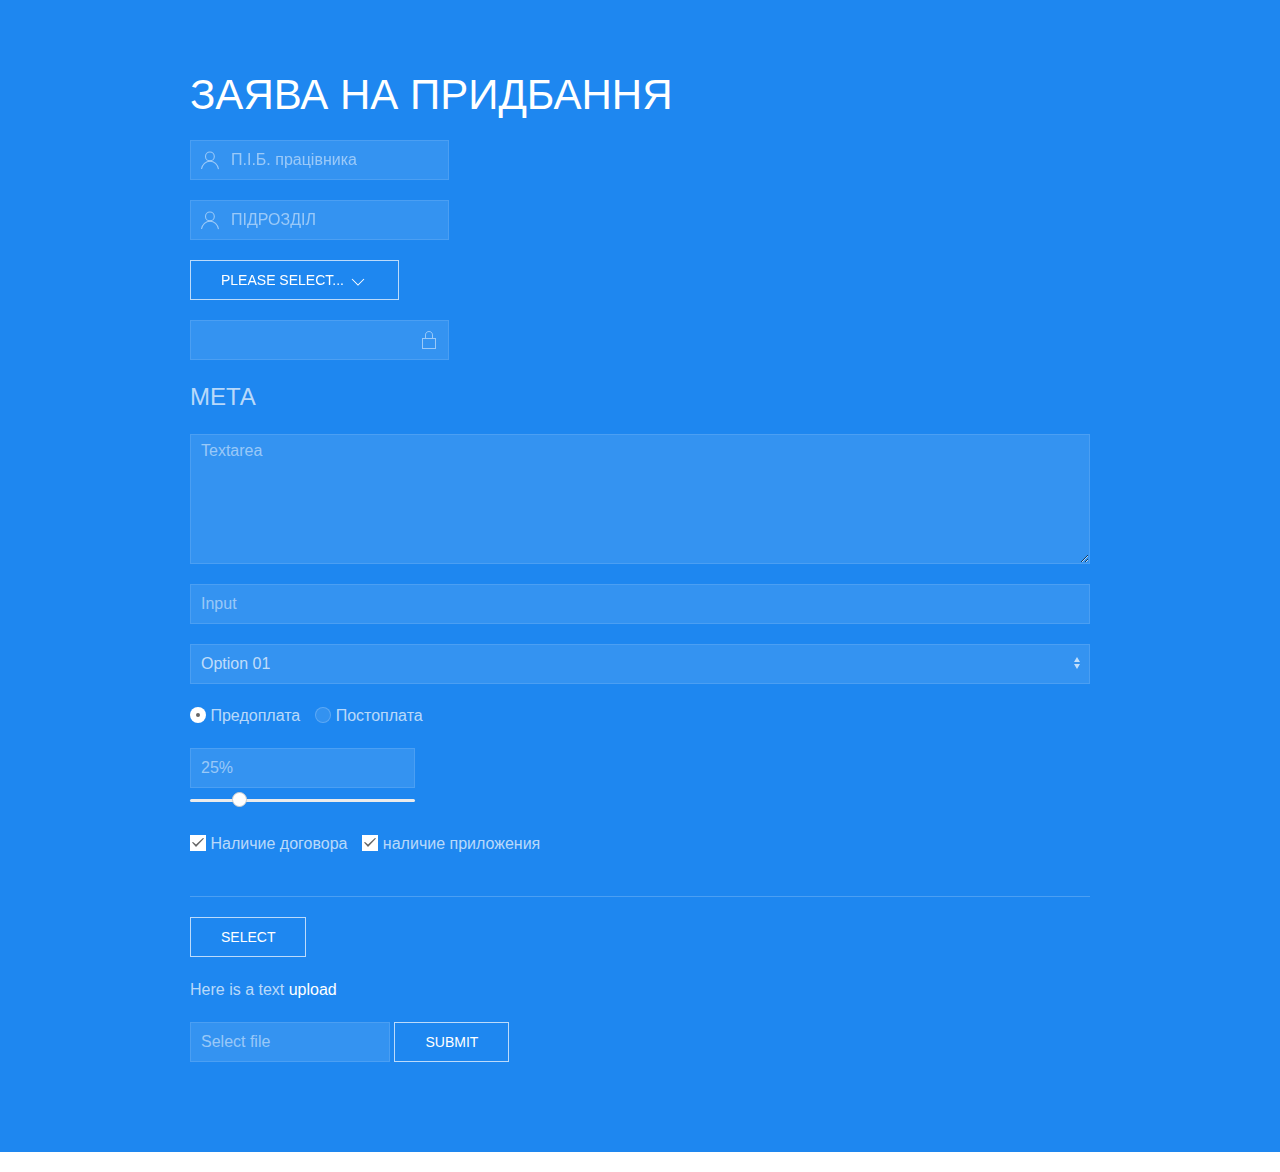
==== index2.html @ e24959fb "Application for payment" ====
<!DOCTYPE html>
<html>

<head>
    <title>Title</title>
    <meta charset="utf-8">
    <meta name="viewport" content="width=device-width, initial-scale=1">
    <link rel="stylesheet" href="css/uikit.min.css" />
    <script src="js/uikit.min.js"></script>
    <script src="js/uikit-icons.min.js"></script>
</head>

<body>
        <div class="uk-margin">
    <div class="uk-section uk-section-primary">
        <div class="uk-container uk-container-small">
            <h1>ЗАЯВА  НА  ПРИДБАННЯ</h1>
            <form>
                <div class="uk-margin">
                    <div class="uk-inline">
                        <span class="uk-form-icon" uk-icon="icon: user"></span>
                        <input class="uk-input" type="text" placeholder="П.І.Б. працівника ">
                    </div>
                </div>
                <div class="uk-margin">
                    <div class="uk-inline">
                        <span class="uk-form-icon" uk-icon="icon: user"></span>
                        <input class="uk-input" type="text" placeholder="ПІДРОЗДІЛ">
                    </div>
                </div>
<div class="uk-margin">
        <div uk-form-custom="target: > * > span:first-child">
            <select>
                <option value="">Please select...</option>
                <option value="1">Option 01</option>
                <option value="2">Option 02</option>
                <option value="3">Option 03</option>
                <option value="4">Option 04</option>
            </select>
            <button class="uk-button uk-button-default" type="button" tabindex="-1">
                <span></span>
                <span uk-icon="icon: chevron-down"></span>
            </button>
        </div>
    </div>
                
                <div class="uk-margin">
                    <div class="uk-inline">
                        <span class="uk-form-icon uk-form-icon-flip" uk-icon="
                        icon: lock"></span>
                        <input class="uk-input" type="text">
                    </div>
                </div>
            </form>
            <form>
                <fieldset class="uk-fieldset">
                    <legend class="uk-legend">МЕТА</legend>
                    <div class="uk-margin">
  <!DOCTYPE html>
                        <html>
                        <head>
                            <title></title>
                        </head>
                        <body>
                        
                        </body>
                        </html>                      <textarea class="uk-textarea" rows="5" placeholder="Textarea"></textarea>
                    </div>
                    <div class="uk-margin">
                        <input class="uk-input" type="text" placeholder="Input">
                    </div>
                    <div class="uk-margin">
                        <select class="uk-select">
                            <option>Option 01</option>
                            <option>Option 02</option>
                        </select>
                    </div>
                    <div class="uk-margin uk-grid-small uk-child-width-auto uk-grid">
                        <label>
                            <input class="uk-radio" type="radio" name="radio2" checked> Предоплата</label>
                        <label>
                            <input class="uk-radio" type="radio" name="radio2"> Постоплата</label>
                    </div>
                    <div class="uk-width-1-4@s">
                        <input class="uk-input" type="text" placeholder="25%">
                        <input class="uk-range" type="range" value="2" min="0" max="10" step="0.1">
                    </div>
                    <div class="uk-margin uk-grid-small uk-child-width-auto uk-grid">
                        <label>
                            <input class="uk-checkbox" type="checkbox" checked> Наличие договора</label>
                        <label>
                            <input class="uk-checkbox" type="checkbox" checked> наличие приложения</label>
                        <!-- <label><input class="uk-checkbox" type="checkbox"> B</label> -->
                    </div>
                </fieldset>
            </form>
            <hr>
            <form>
                <div class="uk-margin">
                    <div uk-form-custom>
                        <input type="file">
                        <button class="uk-button uk-button-default" type="button" tabindex="-1">Select</button>
                    </div>
                </div>
                <div class="uk-margin">
                    <span class="uk-text-middle">Here is a text</span>
                    <div uk-form-custom>
                        <input type="file">
                        <span class="uk-link">upload</span>
                    </div>
                </div>
                <div class="uk-margin" uk-margin>
                    <div uk-form-custom="target: true">
                        <input type="file">
                        <input class="uk-input uk-form-width-medium" type="text" placeholder="Select file" disabled>
                    </div>
                    <button class="uk-button uk-button-default">Submit</button>
                </div>
            </form>
        </div>
    </div>
</div>
</body>

</html>
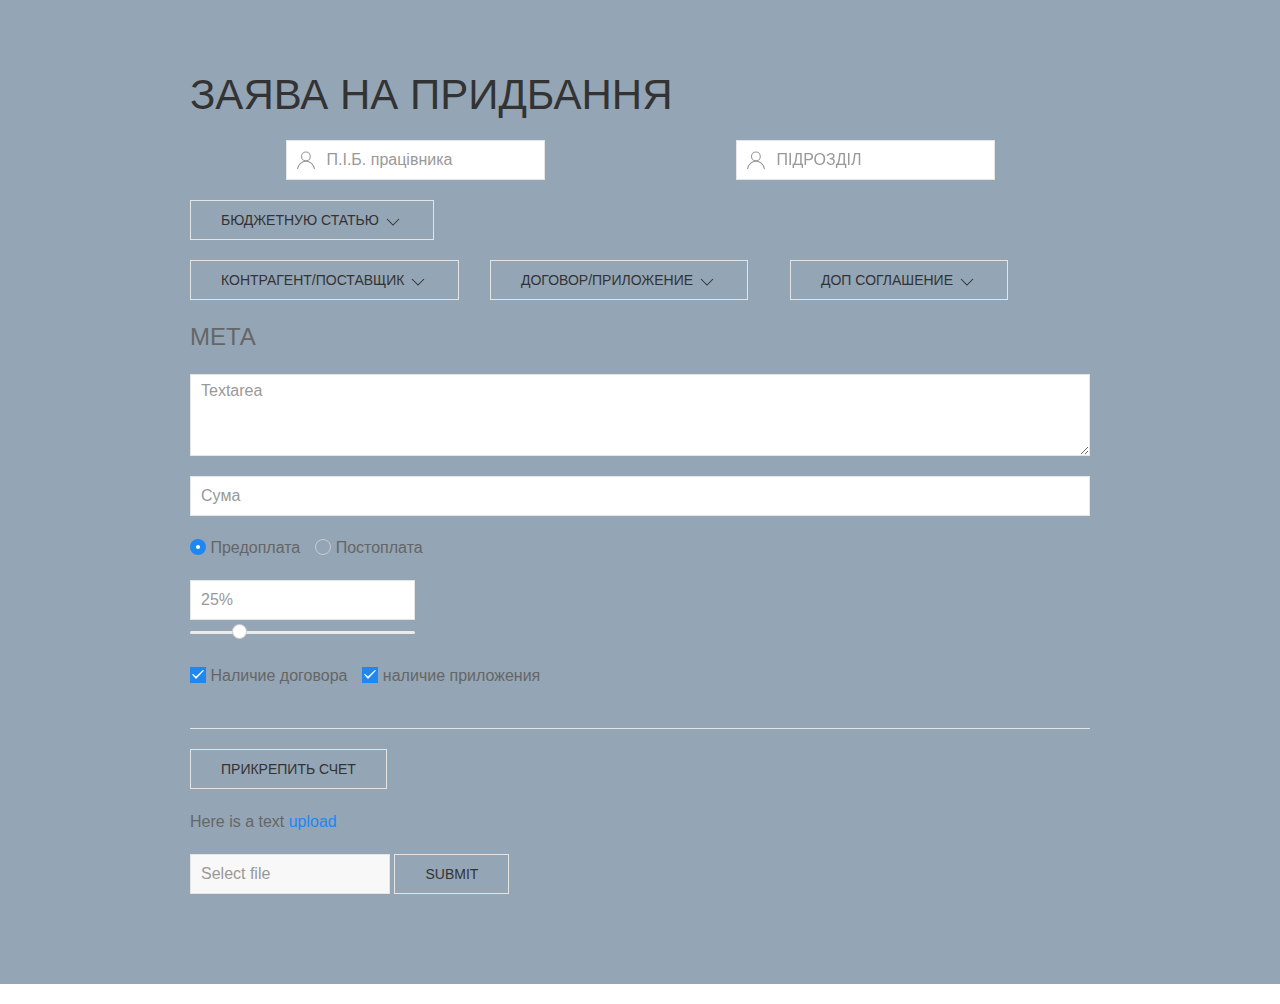
==== commit 02387db8: "add" ====
--- a/index2.html
+++ b/index2.html
@@ -2,124 +2,165 @@
 <html>
 
 <head>
-    <title>Title</title>
+    <title>ЗАЯВА НА ПРИДБАННЯ</title>
     <meta charset="utf-8">
     <meta name="viewport" content="width=device-width, initial-scale=1">
     <link rel="stylesheet" href="css/uikit.min.css" />
+    <link rel="stylesheet" href="css/page2.css" />
     <script src="js/uikit.min.js"></script>
     <script src="js/uikit-icons.min.js"></script>
 </head>
 
 <body>
-        <div class="uk-margin">
-    <div class="uk-section uk-section-primary">
-        <div class="uk-container uk-container-small">
-            <h1>ЗАЯВА  НА  ПРИДБАННЯ</h1>
-            <form>
-                <div class="uk-margin">
-                    <div class="uk-inline">
-                        <span class="uk-form-icon" uk-icon="icon: user"></span>
-                        <input class="uk-input" type="text" placeholder="П.І.Б. працівника ">
+    <div class="uk-margin">
+        <div class="uk-section my-uk-section-primary">
+            <div class="uk-container uk-container-small">
+                <h1>ЗАЯВА НА ПРИДБАННЯ</h1>
+                <form>
+                    <div class="uk-grid-collapse uk-child-width-expand@s uk-text-center" uk-grid>
+                        <div>
+                            <div class="uk-inline">
+                                <span class="uk-form-icon" uk-icon="icon: user"></span>
+                                <input class="uk-input" type="text" placeholder="П.І.Б. працівника">
+                            </div>
+                        </div>
+                        <div>
+                            <div class="uk-inline">
+                                <span class="uk-form-icon" uk-icon="icon: user"></span>
+                                <input class="uk-input" type="text" placeholder="ПІДРОЗДІЛ">
+                            </div>
+                        </div>
                     </div>
-                </div>
-                <div class="uk-margin">
-                    <div class="uk-inline">
-                        <span class="uk-form-icon" uk-icon="icon: user"></span>
-                        <input class="uk-input" type="text" placeholder="ПІДРОЗДІЛ">
+
+
+                    <div class="uk-margin">
+                        <div uk-form-custom="target: > * > span:first-child">
+                            <select>
+                                <option value="">бюджетную статью</option>
+                                <option value="1">Option 01</option>
+                                <option value="2">Option 02</option>
+                                <option value="3">Option 03</option>
+                                <option value="4">Option 04</option>
+                            </select>
+                            <button class="uk-button uk-button-default" type="button" tabindex="-1">
+                                <span></span>
+                                <span uk-icon="icon: chevron-down"></span>
+                            </button>
+                        </div>
                     </div>
-                </div>
-<div class="uk-margin">
-        <div uk-form-custom="target: > * > span:first-child">
-            <select>
-                <option value="">Please select...</option>
-                <option value="1">Option 01</option>
-                <option value="2">Option 02</option>
-                <option value="3">Option 03</option>
-                <option value="4">Option 04</option>
-            </select>
-            <button class="uk-button uk-button-default" type="button" tabindex="-1">
-                <span></span>
-                <span uk-icon="icon: chevron-down"></span>
-            </button>
+
+                    <div class="uk-grid-collapse uk-child-width-expand@s uk-text-left" uk-grid>
+                        <div class="uk-margin">
+                            <div uk-form-custom="target: > * > span:first-child">
+                                <select>
+                                    <option value="">контрагент/поставщик</option>
+                                    <option value="1">Option 01</option>
+                                    <option value="2">Option 02</option>
+                                    <option value="3">Option 03</option>
+                                    <option value="4">Option 04</option>
+                                </select>
+                                <button class="uk-button uk-button-default" type="button" tabindex="-1">
+                                    <span></span>
+                                    <span uk-icon="icon: chevron-down"></span>
+                                </button>
+                            </div>
+                        </div>
+
+                        <div uk-form-custom="target: > * > span:first-child">
+                            <select>
+                                <option value=""> договор/приложение</option>
+                                <option value="1">Option 01</option>
+                                <option value="2">Option 02</option>
+                                <option value="3">Option 03</option>
+                                <option value="4">Option 04</option>
+                            </select>
+                            <button class="uk-button uk-button-default" type="button" tabindex="-1">
+                                <span></span>
+                                <span uk-icon="icon: chevron-down"></span>
+                            </button>
+                        </div>
+                        <div uk-form-custom="target: > * > span:first-child">
+                            <select>
+                                <option value=""> доп соглашение</option>
+                                <option value="1">Option 01</option>
+                                <option value="2">Option 02</option>
+                                <option value="3">Option 03</option>
+                                <option value="4">Option 04</option>
+                            </select>
+                            <button class="uk-button uk-button-default" type="button" tabindex="-1">
+                                <span></span>
+                                <span uk-icon="icon: chevron-down"></span>
+                            </button>
+                        </div>
+                    </div>
+
+                </form>
+                <form>
+                    <fieldset class="uk-fieldset">
+                        <legend class="uk-legend">МЕТА</legend>
+                        <div class="uk-margin">
+
+
+                            <head>
+                                <title></title>
+                            </head>
+
+                            <body>
+
+                            </body>
+
+
+                            <textarea class="uk-textarea" rows="3" placeholder="Textarea"></textarea>
+                        </div>
+                        <div class="uk-margin">
+                            <input class="uk-input" type="number" placeholder="Сума">
+                        </div>
+                      
+                        <div class="uk-margin uk-grid-small uk-child-width-auto uk-grid">
+                            <label>
+                                <input class="uk-radio" type="radio" name="radio2" checked> Предоплата</label>
+                            <label>
+                                <input class="uk-radio" type="radio" name="radio2"> Постоплата</label>
+                        </div>
+                        <div class="uk-width-1-4@s">
+                            <input class="uk-input" type="text" placeholder="25%">
+                            <input class="uk-range" type="range" value="2" min="0" max="10" step="0.1">
+                        </div>
+                        <div class="uk-margin uk-grid-small uk-child-width-auto uk-grid">
+                            <label>
+                                <input class="uk-checkbox" type="checkbox" checked> Наличие договора</label>
+                            <label>
+                                <input class="uk-checkbox" type="checkbox" checked> наличие приложения</label>
+                            <!-- <label><input class="uk-checkbox" type="checkbox"> B</label> -->
+                        </div>
+                    </fieldset>
+                </form>
+                <hr>
+                <form>
+                    <div class="uk-margin">
+                        <div uk-form-custom>
+                            <input type="file">
+                            <button class="uk-button uk-button-default" type="button" tabindex="-1">Прикрепить счет</button>
+                        </div>
+                    </div>
+                    <div class="uk-margin">
+                        <span class="uk-text-middle">Here is a text</span>
+                        <div uk-form-custom>
+                            <input type="file">
+                            <span class="uk-link">upload</span>
+                        </div>
+                    </div>
+                    <div class="uk-margin" uk-margin>
+                        <div uk-form-custom="target: true">
+                            <input type="file">
+                            <input class="uk-input uk-form-width-medium" type="text" placeholder="Select file" disabled>
+                        </div>
+                        <button class="uk-button uk-button-default">Submit</button>
+                    </div>
+                </form>
+            </div>
         </div>
     </div>
-                
-                <div class="uk-margin">
-                    <div class="uk-inline">
-                        <span class="uk-form-icon uk-form-icon-flip" uk-icon="
-                        icon: lock"></span>
-                        <input class="uk-input" type="text">
-                    </div>
-                </div>
-            </form>
-            <form>
-                <fieldset class="uk-fieldset">
-                    <legend class="uk-legend">МЕТА</legend>
-                    <div class="uk-margin">
-  <!DOCTYPE html>
-                        <html>
-                        <head>
-                            <title></title>
-                        </head>
-                        <body>
-                        
-                        </body>
-                        </html>                      <textarea class="uk-textarea" rows="5" placeholder="Textarea"></textarea>
-                    </div>
-                    <div class="uk-margin">
-                        <input class="uk-input" type="text" placeholder="Input">
-                    </div>
-                    <div class="uk-margin">
-                        <select class="uk-select">
-                            <option>Option 01</option>
-                            <option>Option 02</option>
-                        </select>
-                    </div>
-                    <div class="uk-margin uk-grid-small uk-child-width-auto uk-grid">
-                        <label>
-                            <input class="uk-radio" type="radio" name="radio2" checked> Предоплата</label>
-                        <label>
-                            <input class="uk-radio" type="radio" name="radio2"> Постоплата</label>
-                    </div>
-                    <div class="uk-width-1-4@s">
-                        <input class="uk-input" type="text" placeholder="25%">
-                        <input class="uk-range" type="range" value="2" min="0" max="10" step="0.1">
-                    </div>
-                    <div class="uk-margin uk-grid-small uk-child-width-auto uk-grid">
-                        <label>
-                            <input class="uk-checkbox" type="checkbox" checked> Наличие договора</label>
-                        <label>
-                            <input class="uk-checkbox" type="checkbox" checked> наличие приложения</label>
-                        <!-- <label><input class="uk-checkbox" type="checkbox"> B</label> -->
-                    </div>
-                </fieldset>
-            </form>
-            <hr>
-            <form>
-                <div class="uk-margin">
-                    <div uk-form-custom>
-                        <input type="file">
-                        <button class="uk-button uk-button-default" type="button" tabindex="-1">Select</button>
-                    </div>
-                </div>
-                <div class="uk-margin">
-                    <span class="uk-text-middle">Here is a text</span>
-                    <div uk-form-custom>
-                        <input type="file">
-                        <span class="uk-link">upload</span>
-                    </div>
-                </div>
-                <div class="uk-margin" uk-margin>
-                    <div uk-form-custom="target: true">
-                        <input type="file">
-                        <input class="uk-input uk-form-width-medium" type="text" placeholder="Select file" disabled>
-                    </div>
-                    <button class="uk-button uk-button-default">Submit</button>
-                </div>
-            </form>
-        </div>
-    </div>
-</div>
 </body>
 
 </html>--- a/css/page2.css
+++ b/css/page2.css
@@ -0,0 +1,3 @@
+.my-uk-section-primary{
+    background-color: #94a5b5;
+}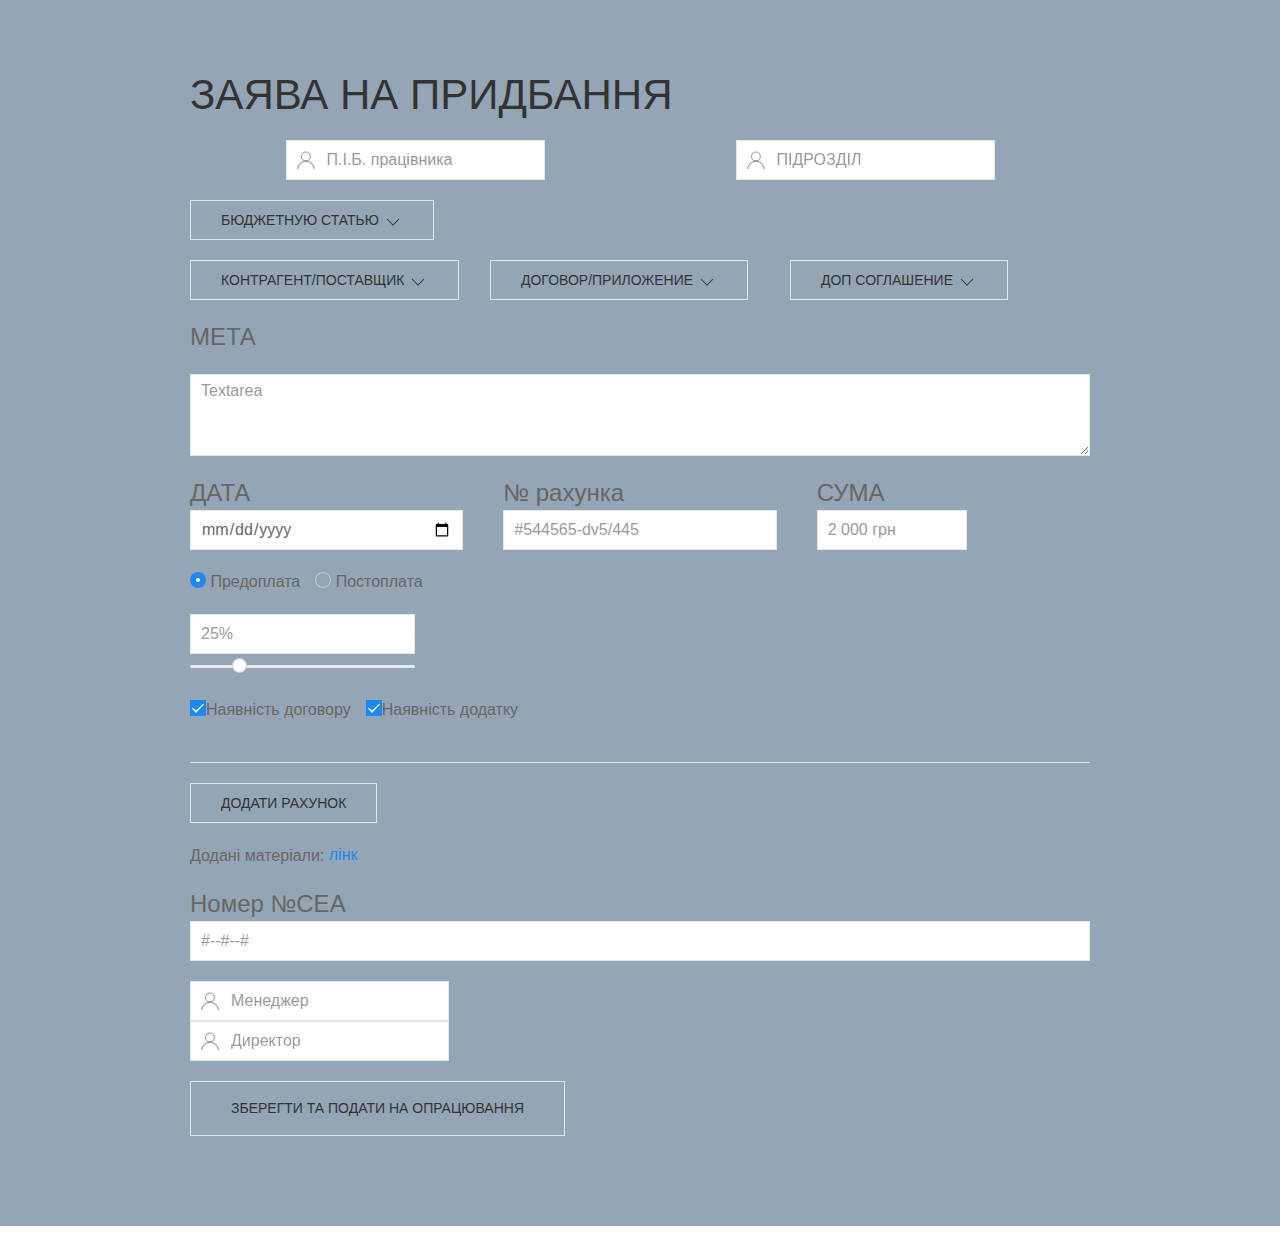
==== commit 13b7a944: "hochu money" ====
--- a/index2.html
+++ b/index2.html
@@ -112,10 +112,15 @@
 
                             <textarea class="uk-textarea" rows="3" placeholder="Textarea"></textarea>
                         </div>
-                        <div class="uk-margin">
-                            <input class="uk-input" type="number" placeholder="Сума">
+                        <div class="uk-margin uk-column-1-3@m">
+                            <legend class="uk-legend">ДАТА</legend>
+                            <input class="uk-input" type="date" placeholder="22.01.2018">
+                            <legend class="uk-legend">№ рахунка</legend>
+                            <input class="uk-input" type="text" placeholder="#544565-dv5/445">
+                            <legend class="uk-legend">СУМА</legend>
+                            <input class="uk-input uk-input-number" type="number" placeholder="2 000 грн">
                         </div>
-                      
+
                         <div class="uk-margin uk-grid-small uk-child-width-auto uk-grid">
                             <label>
                                 <input class="uk-radio" type="radio" name="radio2" checked> Предоплата</label>
@@ -128,9 +133,9 @@
                         </div>
                         <div class="uk-margin uk-grid-small uk-child-width-auto uk-grid">
                             <label>
-                                <input class="uk-checkbox" type="checkbox" checked> Наличие договора</label>
+                                <input class="uk-checkbox" type="checkbox" checked>Наявність договору</label>
                             <label>
-                                <input class="uk-checkbox" type="checkbox" checked> наличие приложения</label>
+                                <input class="uk-checkbox" type="checkbox" checked>Наявність додатку</label>
                             <!-- <label><input class="uk-checkbox" type="checkbox"> B</label> -->
                         </div>
                     </fieldset>
@@ -140,23 +145,47 @@
                     <div class="uk-margin">
                         <div uk-form-custom>
                             <input type="file">
-                            <button class="uk-button uk-button-default" type="button" tabindex="-1">Прикрепить счет</button>
+                            <button class="uk-button uk-button-default" type="button" tabindex="-1">Додати рахунок</button>
                         </div>
                     </div>
                     <div class="uk-margin">
-                        <span class="uk-text-middle">Here is a text</span>
+                        <span class="uk-text-middle">Додані матеріали:</span>
                         <div uk-form-custom>
                             <input type="file">
-                            <span class="uk-link">upload</span>
+                            <span class="uk-link">лінк</span>
                         </div>
                     </div>
-                    <div class="uk-margin" uk-margin>
+                    <!-- <div class="uk-margin" uk-margin>
                         <div uk-form-custom="target: true">
                             <input type="file">
                             <input class="uk-input uk-form-width-medium" type="text" placeholder="Select file" disabled>
                         </div>
                         <button class="uk-button uk-button-default">Submit</button>
+                    </div> -->
+
+                    <div class="uk-margin">
+                        <legend class="uk-legend">Номер №CЕА</legend>
+                        <input class="uk-input " type="text" placeholder="#--#--#">
                     </div>
+                    <div class="uk-grid-collapse" >
+                            <div>
+                                <div class="uk-inline">
+                                    <span class="uk-form-icon" uk-icon="icon: user"></span>
+                                    <input class="uk-input" type="text" placeholder="Менеджер">
+                                </div>
+                            </div>
+                            <div>
+                                <div class="uk-inline">
+                                    <span class="uk-form-icon" uk-icon="icon: user"></span>
+                                    <input class="uk-input" type="text" placeholder="Директор">
+                                </div>
+                            </div>
+                        </div>
+
+                    <p uk-margin>
+                        <button class="uk-button uk-button-default uk-button-large">Зберегти та подати на опрацювання</button>
+
+                    </p>
                 </form>
             </div>
         </div>
--- a/css/page2.css
+++ b/css/page2.css
@@ -1,3 +1,7 @@
 .my-uk-section-primary{
     background-color: #94a5b5;
+}
+
+.uk-input-number{
+    width: 150px;
 }